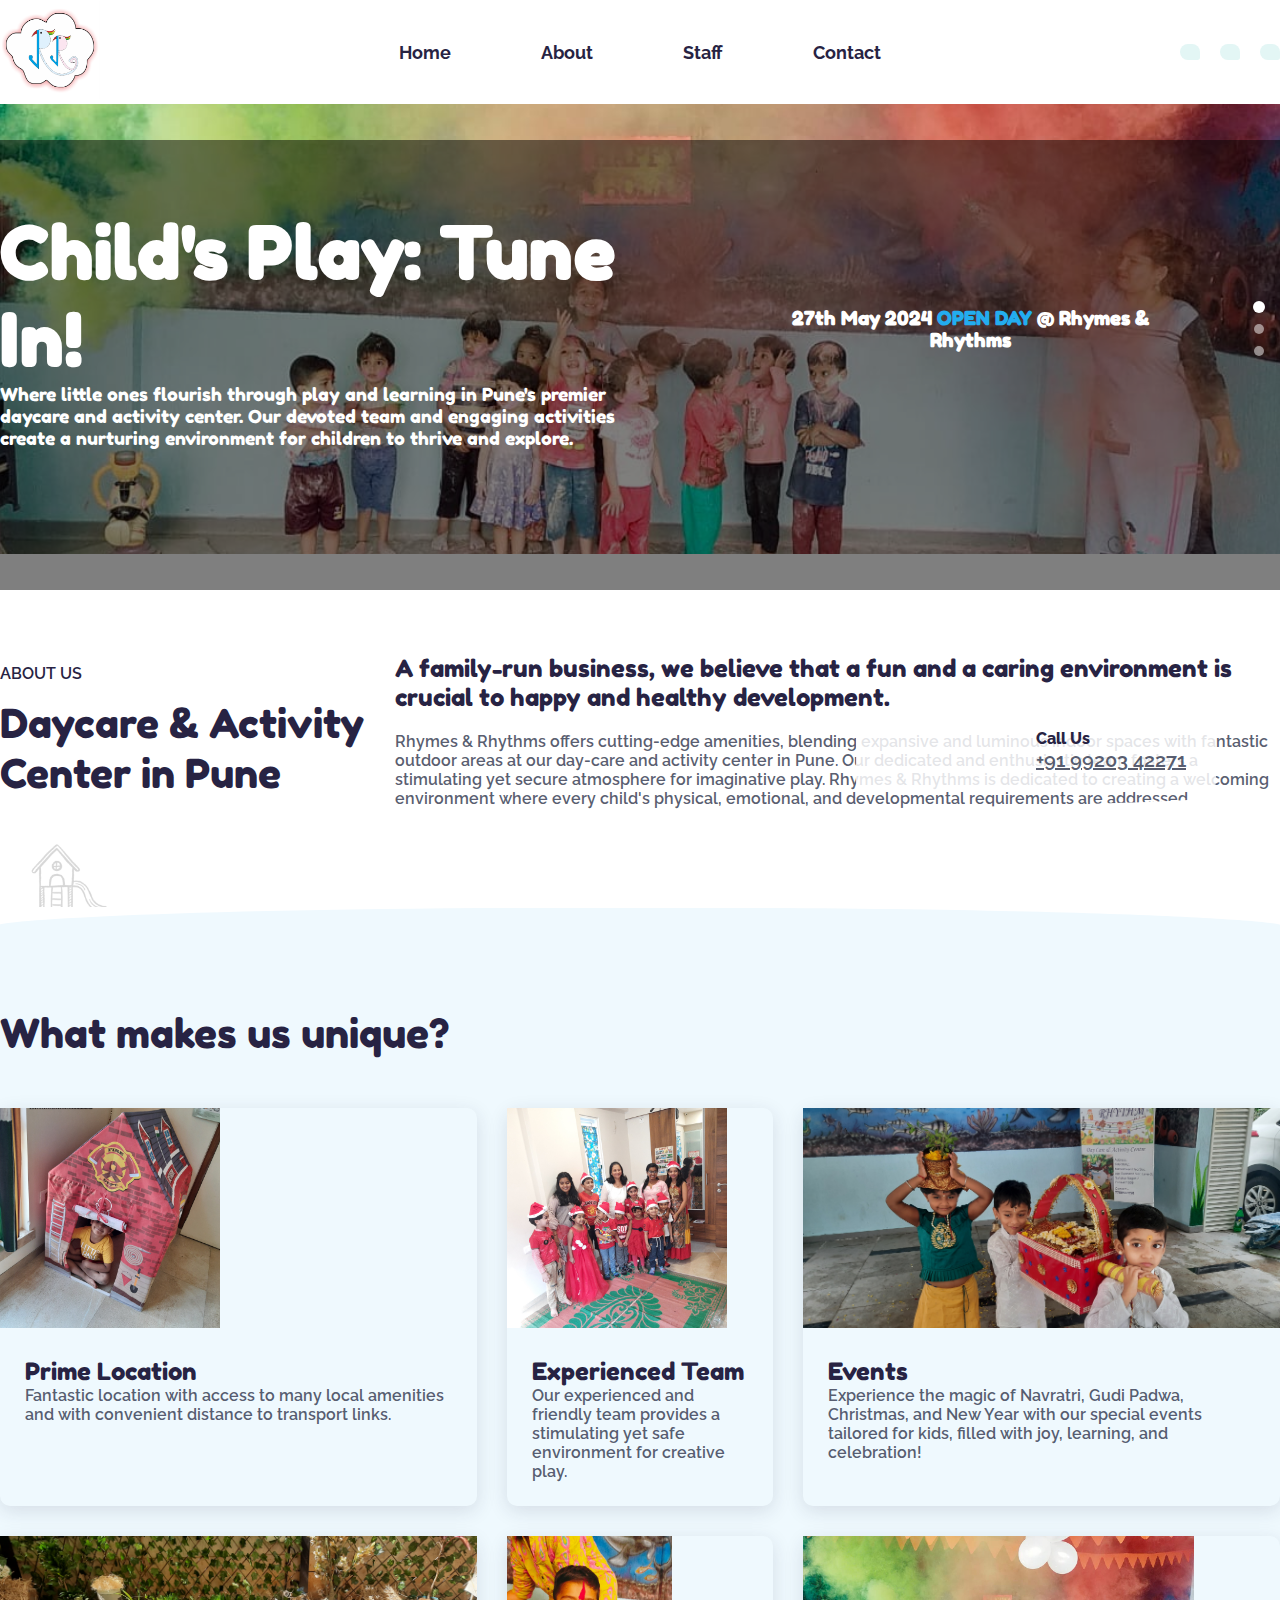
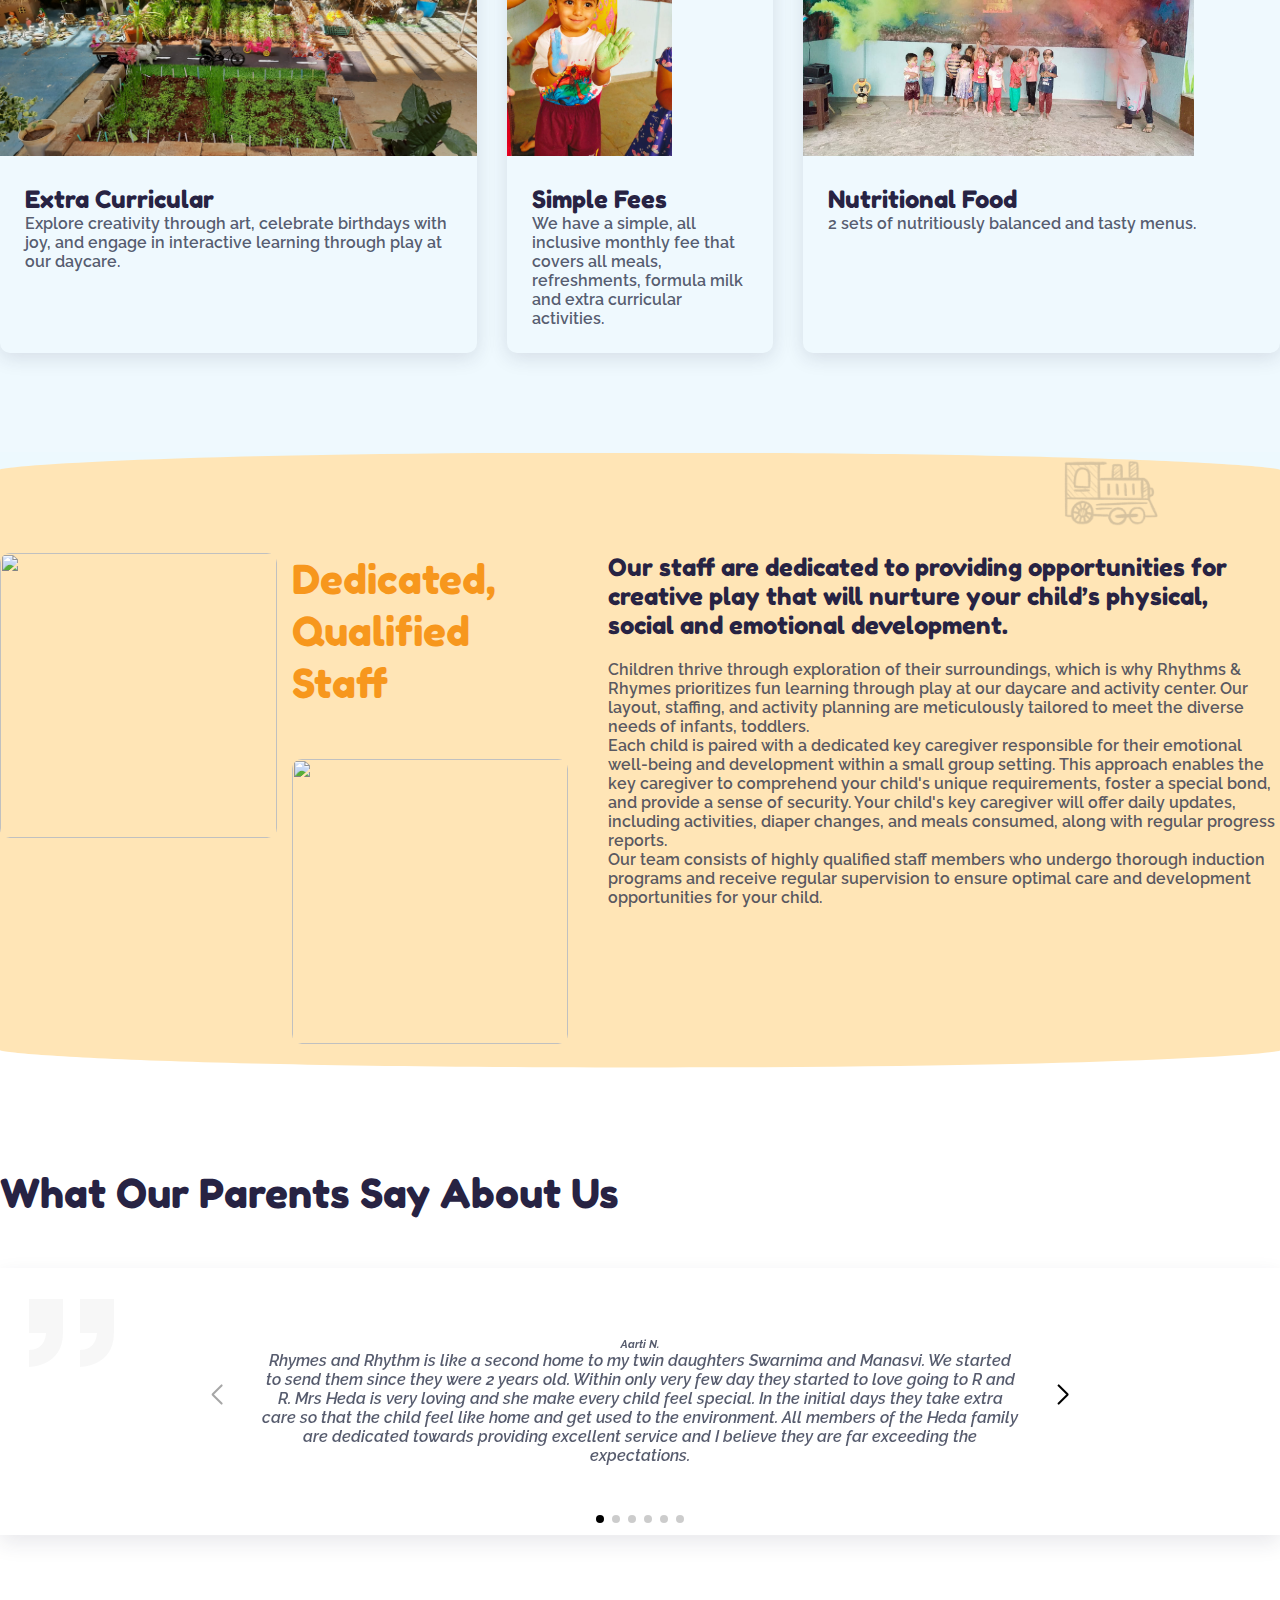
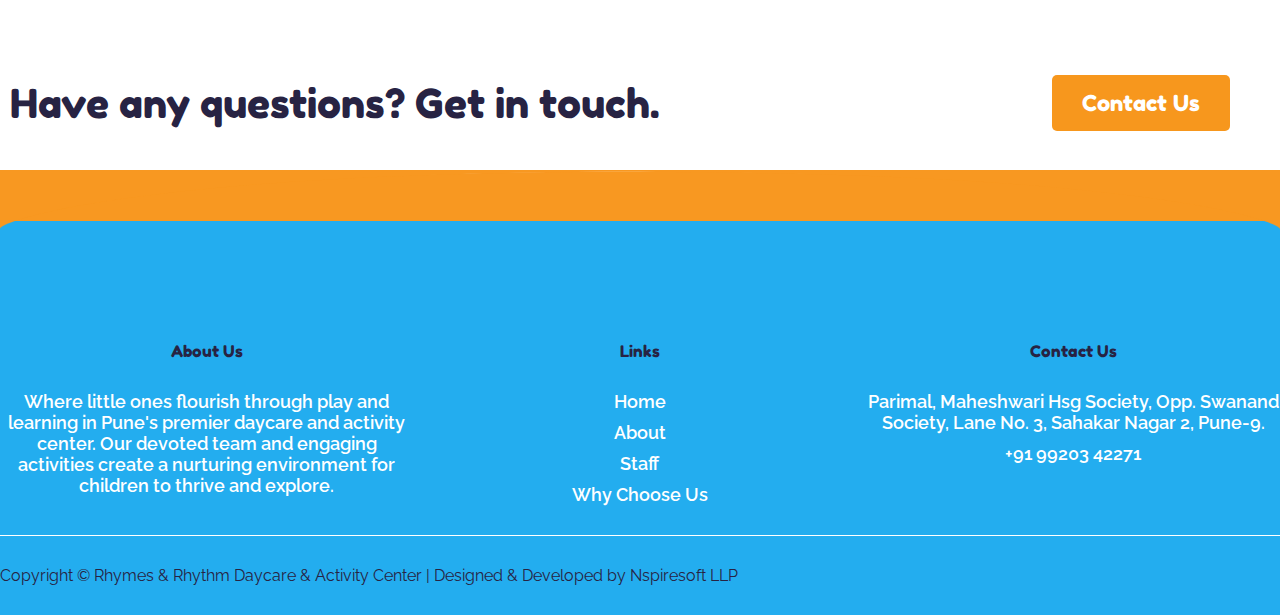
==== index.html @ 6e9f6cf0 "rhymes and rhythms" ====
<!DOCTYPE html>
<html lang="en">
<head>
    <meta charset="UTF-8">
    <meta name="viewport" content="width=device-width, initial-scale=1.0">
    <link rel="stylesheet" href="https://cdn.jsdelivr.net/npm/bootstrap@5.2.3/dist/css/bootstrap.min.css" integrity="sha384-rbsA2VBKQhggwzxH7pPCaAqO46MgnOM80zW1RWuH61DGLwZJEdK2Kadq2F9CUG65" crossorigin="anonymous">
    <script src="https://cdn.jsdelivr.net/npm/bootstrap@5.2.3/dist/js/bootstrap.min.js" integrity="sha384-cuYeSxntonz0PPNlHhBs68uyIAVpIIOZZ5JqeqvYYIcEL727kskC66kF92t6Xl2V" crossorigin="anonymous"></script>
    <link rel="stylesheet" href="https://cdnjs.cloudflare.com/ajax/libs/font-awesome/6.4.2/css/all.min.css" integrity="sha512-z3gLpd7yknf1YoNbCzqRKc4qyor8gaKU1qmn+CShxbuBusANI9QpRohGBreCFkKxLhei6S9CQXFEbbKuqLg0DA==" crossorigin="anonymous" referrerpolicy="no-referrer" />
      <!-- Link Swiper's CSS -->
    <link rel="stylesheet" href="https://cdn.jsdelivr.net/npm/swiper@11/swiper-bundle.min.css" />
    <link rel="stylesheet" href="style.css">
    <title>Rhymes & Rhythms</title>
</head>
<body>
    <header class="header" id="header">
        <div class="header__container container">
            <div class="left__header">
                    <img src="images/logo.png" alt="">
            </div>
            <div class="middle__header">
                <a href="index.html">Home</a>
                <a href="#about">About</a>
                <a href="#staff">Staff</a>
                <a href="#footer">Contact</a>
            </div>
            <div class="right__header">
                <a href="#"><span class="fa-brands fa-facebook"></span></a>
                <a href="#"><span class="fa-brands fa-instagram"></span></a>
                <a href="https://wa.me/9920342271"><span class="fa-brands fa-whatsapp"></span></a>
            </div>
        </div>
    </header>

    <main class="site-content">
        <section class="home-slider">
            <div class="slider-container">
                <div class="slider-content container">
                    <div class="left-content">
                        <h1>Child's Play: Tune In!</h1>
                        <p>Where little ones flourish through play and learning in Pune's premier daycare and activity center. Our devoted team and engaging activities create a nurturing environment for children to thrive and explore.</p>
                    </div>
                    <div class="right-content">
                        <h3 class="slider-right-headline">
                            <span class="slider-right-headline-plain-text alider-right-headline-text-wrapper">27th May 2024</span>
                        <span class="slider-right-headline-dynamic-wrapper alider-right-headline-text-wrapper">
                            <span class="slider-right-headline-dynamic-text slider-right-headline-text-active">OPEN DAY</span></span>
                            <span class="slider-right-headline-plain-text slider-right-headline-text-wrapper">@   Rhymes & Rhythms</span>
                            </h3>
                    </div>
                </div>
                <div class="slide" style="background-image: url('images/banner1.JPG')"></div>
                
                <div class="slide" style="background-image: url('images/banner2.JPG')"></div>
                
                <div class="slide" style="background-image: url('images/banner3.JPG');"></div>
                
                <div class="controls-container">
                    <div class="control"></div>
                    <div class="control"></div>
                    <div class="control"></div>
                </div>
            </div>
            <div class="slider-container-overlay"></div>

            <div class="curve-shape curve-shape-bottom">
                <svg xmlns="http://www.w3.org/2000/svg" viewBox="0 0 1000 100" preserveAspectRatio="none">
                    <path class="curve-shape-fill" d="M500,97C126.7,96.3,0.8,19.8,0,0v100l1000,0V1C1000,19.4,873.3,97.8,500,97z"></path>
                </svg>
            </div>

            <div class="call-us-header">
                <div class="left-call-us">
                    <i class="fas fa-phone"></i>
                </div>
                <div class="right-call-us">
                    <h4>Call Us</h4>
                    <p>+91 99203 42271</p>
                </div>
            </div>
        </section>

        <section class="about__container section--lg" id="about">
            <div class="about-inner  container">
                <div class="left-about__container">
                    <div class="capital-heading">ABOUT US</div>
                    <div class="bold-heading">Daycare & Activity Center in Pune</div>
                </div>
                <div class="right-about__container">
                    <div class="about-right-title">
                        A family-run business, we believe that a fun and a caring environment is crucial to happy and healthy development.
                    </div>
                    <div class="about-right-content">
                        Rhymes & Rhythms offers cutting-edge amenities, blending expansive and luminous indoor spaces with fantastic outdoor areas at our day-care and activity center in Pune. Our dedicated and enthusiastic team fosters a stimulating yet secure atmosphere for imaginative play. Rhymes & Rhythms is dedicated to creating a welcoming environment where every child's physical, emotional, and developmental requirements are addressed.
                    </div>
                </div>
            </div>
        </section>

        <section class="why-choose-us__container section--lg" id="why-choose-us">
            <div class="why-choose-inner container">
                <div class="bold-heading text-center">What makes us unique?</div>

                <div class="why-choose-cards">
                    <div class="card" >
                        <img class="card-img-top" src="images/prime-location.jpg" alt="Why choose img">
                        <div class="card-body">
                          <h4 class="card-title">Prime Location</h4>
                          <p class="card-text">Fantastic location with access to many local amenities and with convenient distance to transport links.</p>
                        </div>
                    </div>
                    <div class="card" >
                        <img class="card-img-top" src="images/experienced-team.jpg" alt="Why choose img">
                        <div class="card-body">
                          <h4 class="card-title">Experienced Team</h4>
                          <p class="card-text">Our experienced and friendly team provides a stimulating yet safe environment for creative play.</p>
                        </div>
                    </div>
                    <div class="card" >
                        <img class="card-img-top" src="images/events.jpg" alt="Why choose img">
                        <div class="card-body">
                          <h4 class="card-title">Events</h4>
                          <p class="card-text">Experience the magic of Navratri, Gudi Padwa, Christmas, and New Year with our special events tailored for kids, filled with joy, learning, and celebration!</p>
                        </div>
                    </div>
                    <div class="card" >
                        <img class="card-img-top" src="images/extra-curricular.jpg" alt="Why choose img">
                        <div class="card-body">
                          <h4 class="card-title">Extra Curricular</h4>
                          <p class="card-text">Explore creativity through art, celebrate birthdays with joy, and engage in interactive learning through play at our daycare.</p>
                        </div>
                    </div>
                    <div class="card" >
                        <img class="card-img-top" src="images/simple-fee.jpg" alt="Why choose img">
                        <div class="card-body">
                          <h4 class="card-title">Simple Fees</h4>
                          <p class="card-text">We have a simple, all inclusive monthly fee that covers all meals, refreshments, formula milk and extra curricular activities.</p>
                        </div>
                    </div>
                    <div class="card" >
                        <img class="card-img-top" src="images/banner1.JPG" alt="Why choose img">
                        <div class="card-body">
                          <h4 class="card-title">Nutritional Food</h4>
                          <p class="card-text">2 sets of nutritiously balanced and tasty menus.</p>
                        </div>
                    </div>
                </div>
            </div>

            <div class="curve-shape curve-shape-top">
                <svg xmlns="http://www.w3.org/2000/svg" viewBox="0 0 1000 100" preserveAspectRatio="none">
                    <path class="curve-shape-fill" d="M500,97C126.7,96.3,0.8,19.8,0,0v100l1000,0V1C1000,19.4,873.3,97.8,500,97z"></path>
                </svg>
            </div>
        </section>

        <section class="staff__container section--lg" id="staff" >
            <div class="staff-inner container">
                <div class="left-staff-inner">
                    <div class="left-staff-img">
                        <img src="images/staff1.png" alt="">
                    </div>
                    <div class="right-staff-img">
                        <div class="top-staff-content">
                            Dedicated, Qualified Staff
                        </div>
                        <div class="bottom-staff-img">
                            <img src="images/staff2.png" alt="">
                        </div>
                    </div>
                </div>
                <div class="right-staff-inner">
                    <div class="right-staff-title">
                        Our staff are dedicated to providing opportunities for creative play that will nurture your child’s physical, social and emotional development.
                    </div>
                    <div class="right-staff-content">
                        <p>Children thrive through exploration of their surroundings, which is why Rhythms & Rhymes prioritizes fun learning through play at our daycare and activity center. Our layout, staffing, and activity planning are meticulously tailored to meet the diverse needs of infants, toddlers.</p>

                        <p>Each child is paired with a dedicated key caregiver responsible for their emotional well-being and development within a small group setting. This approach enables the key caregiver to comprehend your child's unique requirements, foster a special bond, and provide a sense of security. Your child's key caregiver will offer daily updates, including activities, diaper changes, and meals consumed, along with regular progress reports.</p>

                        <p>Our team consists of highly qualified staff members who undergo thorough induction programs and receive regular supervision to ensure optimal care and development opportunities for your child.</p>
                    </div>
                </div>
            </div>

            <div class="curve-shape curve-shape-top">
                <svg xmlns="http://www.w3.org/2000/svg" viewBox="0 0 1000 100" preserveAspectRatio="none">
                    <path class="curve-shape-fill" d="M500,97C126.7,96.3,0.8,19.8,0,0v100l1000,0V1C1000,19.4,873.3,97.8,500,97z"></path>
                </svg>
            </div>

            <div class="curve-shape curve-shape-bottom">
                <svg xmlns="http://www.w3.org/2000/svg" viewBox="0 0 1000 100" preserveAspectRatio="none">
                    <path class="curve-shape-fill" d="M500,97C126.7,96.3,0.8,19.8,0,0v100l1000,0V1C1000,19.4,873.3,97.8,500,97z"></path>
                </svg>
            </div>
        </section>

        <section class="testimonial__container section--lg">
            <div class="container">
                <div class="bold-heading text-center">What Our Parents Say About Us</div>

                <div class="testimonials">
                    <div class="swiper mySwiper">
                        <div class="swiper-wrapper">
                        <div class="swiper-slide">
                            <div class="testimonial-content">
                                <h6 class="text-center">Aarti N.</h6>
                                Rhymes and Rhythm is like a second home to my twin daughters Swarnima and Manasvi. We started to send them since they were 2 years old. Within only very few day they started to love going to R and R. Mrs Heda is very loving and she make every child feel special. In the initial days they take extra care so that the child feel like home and get used to the environment. All members of the Heda family are dedicated towards providing excellent service and I believe they are far exceeding the expectations.
                            </div>
                        </div>
                        <div class="swiper-slide">
                            <div class="testimonial-content">
                                <h6 class="text-center">Prathamesh G.</h6>
                                Rhymes & Rhythms has been a blessing for our family. The staff goes above and beyond to create a nurturing environment where our child feels safe and happy. The facility is clean, bright, and filled with activities that stimulate learning and creativity. We appreciate the open communication and regular updates on our child's milestones. Highly recommend!
                            </div>
                        </div>
                        <div class="swiper-slide">
                            <div class="testimonial-content">
                                <h6 class="text-center">Shreya D.</h6>
                                Our experience with Rhymes & Rhythms has been nothing short of fantastic. The team is so welcoming and dedicated to providing the best care for the children. Our child loves going there every day and comes home full of stories about the fun activities they did. We're impressed with the attention to detail and the individualized care each child receives. It's reassuring to know our little one is in such good hands.
                            </div>
                        </div>
                        <div class="swiper-slide">
                            <div class="testimonial-content">
                                <h6 class="text-center">Pooja H.</h6>
                                I can't say enough positive things about Rhymes & Rhythms. The staff is incredibly warm and professional, and they've created a wonderful environment for children to learn and grow. Our child has developed so much since starting here, both socially and academically. The communication with the staff is excellent, and we always feel informed about our child's day. It's evident that they genuinely care about the children in their care.
                            </div>
                        </div>
                        <div class="swiper-slide">
                            <div class="testimonial-content">
                                <h6 class="text-center">Surabhi K.</h6>
                                Choosing Rhymes & Rhythms for our child was one of the best decisions we've made. The staff is passionate about what they do, and it shows in the way they interact with the children. Our child has formed close bonds with the caregivers, and we've seen such positive changes in their development. The facility is well-maintained and equipped with age-appropriate toys and activities. We feel grateful to have found such a nurturing daycare and activity center.
                            </div>
                        </div>
                        <div class="swiper-slide">
                            <div class="testimonial-content">
                                <h6 class="text-center">Pooja A.</h6>
                                Rhymes & Rhythms is exceptional in every way. The staff members are not only highly qualified but also genuinely caring and compassionate. They treat each child as an individual and tailor their approach to meet their needs. Our child looks forward to going to daycare every day, and we're impressed with the range of activities they offer. It's evident that a lot of thought and effort goes into creating a stimulating environment for the children. We couldn't be happier with our experience.
                            </div>
                        </div>
                        </div>
                        <div class="swiper-button-prev"></div>
                        <div class="swiper-button-next"></div>
                        <div class="swiper-pagination"></div>
                    </div>
                </div>
            </div>
        </section>

        <section class="contact-banner__container container" id="contact">
            <div class="contact-banner-inner">
                <div class="left-contact-banner">
                    <div class="bold-heading">Have any questions? Get in touch.</div>
                </div>
                <div class="right-contact-banner">
                    <a href="#footer">Contact Us</a>
                </div>
            </div>
        </section>
    </main>

    <footer class="footer" id="footer">
        <div class="yellow-shape">
            <div class="curve-shape curve-shape-top">
                <svg xmlns="http://www.w3.org/2000/svg" viewBox="0 0 1000 100" preserveAspectRatio="none">
                    <path class="curve-shape-fill" d="M500,97C126.7,96.3,0.8,19.8,0,0v100l1000,0V1C1000,19.4,873.3,97.8,500,97z"></path>
                </svg>
            </div>
            <div class="yellow-gap-default container">
            </div>
        </div>

        <div class="footer-section position-relative ">
            <div class="footer-wrap">
                <div class="footer-inner-shape">
                    <div class="curve-shape curve-shape-top">
                        <svg xmlns="http://www.w3.org/2000/svg" viewBox="0 0 1000 100" preserveAspectRatio="none">
                            <path class="curve-shape-fill" d="M500,97C126.7,96.3,0.8,19.8,0,0v100l1000,0V1C1000,19.4,873.3,97.8,500,97z"></path>
                        </svg>
                    </div>

                    <div class="footer-gap-blue">
                        <div class="blue-spacer"></div>
                    </div>
                </div>
            </div>

            <div class="footer-content">
                <div class="container">
                    <div class="left-footer-content">
                        <h4 class="text-white">About Us</h4>
                        <p class="text-white text-center">Where little ones flourish through play and learning in Pune's premier daycare and activity center. Our devoted team and engaging activities create a nurturing environment for children to thrive and explore.</p>
                    </div>
                    <div class="mid-footer-content">
                    <h4 class="text-white">Links</h4>
                    <div class="footer-links">
                        <a href="index.html">Home</a>
                        <a href="#about">About</a>
                        <a href="#staff">Staff</a>
                        <a href="#why-choose-us">Why Choose Us</a>
                    </div>
                    </div>
                    <div class="right-footer-content">
                    <h4 class="text-white">Contact Us</h4>

                    <div class="footer-links">
                        <a href="https://maps.app.goo.gl/mWMmbs9TRWFqE7bg8">Parimal, Maheshwari Hsg Society, Opp. Swanand Society, Lane No. 3, Sahakar Nagar 2, Pune-9.</a>
                        <a href="https://wa.me/9920342271">+91 99203 42271</a>
                    </div>

                    </div>
                </div>
            </div>
            
            <div class="copyright">
                <div class="container">
                    <p class="text-white text-center">Copyright © Rhymes & Rhythm Daycare & Activity Center | Designed & Developed by Nspiresoft LLP</p>
                </div>
            </div>
        </div>
    </footer>


    <script src="//ajax.googleapis.com/ajax/libs/jquery/1.9.1/jquery.min.js"></script>
      <!-- Swiper JS -->
    <script src="https://cdn.jsdelivr.net/npm/swiper@11/swiper-bundle.min.js"></script>
    <script src="script.js"></script>


      <!-- Initialize Swiper -->
  <script>
    var swiper = new Swiper(".mySwiper", {
      spaceBetween: 30,
      centeredSlides: true,
      autoplay: {
        delay: 2500,
        disableOnInteraction: false,
      },
      pagination: {
        el: ".swiper-pagination",
        clickable: true,
      },
      navigation: {
        nextEl: ".swiper-button-next",
        prevEl: ".swiper-button-prev",
      },
    });
  </script>
</body>
</html>
---- style.css ----
@import url('https://fonts.googleapis.com/css2?family=Raleway:ital,wght@0,100..900;1,100..900&display=swap');

@font-face {
    font-family: HeadingFont;
    src: url(FredokaOne-Regular.ttf);
  }

body {
    font-family: 'Raleway', sans-serif;
    margin: 0 auto;
    max-width: 1600px;
    font-weight: normal;
    color: #272343;
}

* {
    margin: 0;
    padding: 0;
    box-sizing: border-box;
}

a{
    text-decoration: none;
    color: inherit;
}

.section--lg{
    padding: 100px 0px;
}

.capital-heading{
    font-weight: 600;
    margin-bottom: 15px;
    font-family: 'Raleway';
}

.bold-heading {
    font-size: 40px;
    font-weight: 400;
    font-family: 'HeadingFont';
    line-height: 1.25em;
}


/* HEADER CSS START */

.header__container{
    display: flex;
    justify-content: space-between;
    align-items: center;
}

.left__header img{
    width: 100px;
}

.middle__header{
    display: flex;
    gap: 50px;
    align-items: center;
}

.middle__header a{
    font-weight: 700;
    padding: 13px 20px;
    font-size: 18px;
}

.middle__header a:hover {
    color: #23ADEF;
}

.right__header {
    display: flex;
    gap: 20px;
    align-items: center;
}

.right__header a span{
    font-size: 22px;
    color: #2D334ACC;
}

.right__header a{
    background-color: #E3F6F5;
    padding: 10px 10px 6px 10px;
    border-radius: 15px 15px 4px 15px;
    transition: all .2s ease;
}

.right__header a:hover {
    transform: translateY(-10px);
    background-color: #23ADEF;
}

.right__header a:hover span {
    color: #fff;
}

/* HEADER CSS END */

/* HOME SLIDER CSS START */


.slider-container {
	display: flex;
	align-items: center;
	justify-content: center;
	overflow: hidden;
	position: relative;
	height: 450px;
	width: 100%;
}

.slider-container .slider-content {
	color: #fff;
	display: grid;
    grid-template-columns: repeat(2,1fr);
    gap: 40px;
    align-items: center;
    font-family: 'HeadingFont';
    position: relative;
    z-index: 100;
}

.slider-right-headline-dynamic-text {
    color: #23ADEF;
}

.left-content h1{
    font-size: 72px;
    letter-spacing: 0.5px;
}

.left-content p{
    font-size: 18px;
    font-weight: 400;
}

.slider-right-headline{
    text-align: center;
    width: 70%;
    margin: 0 auto;
}

.slider-container-overlay {
    height: 450px;
    width: 100%;
    top: 15.5%;
    left: 0;
    position: absolute;
    background-color: #000000;
    opacity: 0.5;
    transition: background 0.3s, border-radius 0.3s, opacity 0.3s;
}

.slide {
	background-size: cover;
	background-repeat: no-repeat;
	background-position: center center;
	position: absolute;
	top: 0;
	left: 0;
	opacity: 0;
	height: 100%;
	width: 100%;
	transform: scale(1.15);
	transition: opacity .6s ease;
}

.slide.active {
	animation: grow 4s linear forwards;
	opacity: 1;
}

@keyframes grow {
	0%, 20% {
		transform: scale(1);
	}
	
	75%, 100% {
		transform: scale(1.15);
	}
}

.controls-container {
	position: absolute;
	top: 50%;
	right: 10px;
	display: flex;
	flex-direction: column;
	transform: translateY(-50%);
	z-index: 2;
}

.control {
	background-color: #fff;
	cursor: pointer;
	opacity: 0.5;
	margin: 6px;
	height: 10px;
	width: 10px;
    border-radius: 50%;
	transition: opacity 0.3s, background-color 0.3s, transform 0.3s;
}

.control.active, .control:hover {
	background-color: #fff;
	opacity: 1;
	transform: scale(1.2);
}

.curve-shape {
    overflow: hidden;
    position: absolute;
    left: 0;
    width: 100%;
    line-height: 0;
    direction: ltr;
}

.curve-shape-bottom {
    bottom: 90px;
}

.curve-shape svg {
    display: block;
    width: calc(100% + 1.3px);
    position: relative;
    left: 50%;
    transform: translateX(-50%);
    height: 18px;
}

.curve-shape svg .curve-shape-fill {
    fill: #fff;
    transform-origin: center;
    transform: rotateY(0deg);
}

.call-us-header{
    position: absolute;
    right: 5%;
    bottom: 12%;
    display: grid;
    grid-template-columns: repeat(2,1fr);
    align-items: center;
    background-color: #FFFFFFD6;
    border-radius: 10px;
    padding: 20px 30px;
}

.left-call-us i{
    font-size: 54px;
    color: #F89821;
}

.right-call-us h4{
    font-weight: 800;
}

.right-call-us p{
    font-weight: 600;
    font-size: 20px;
    color: #2D334ACC;
    text-decoration: underline;
}

/* HOME SLIDER CSS END */


/* ABOUT SECTION CSS START */

.about__container {
    background-image: url('images/about-bg-img.png');
    background-position: 30px 290px;
    background-repeat: no-repeat;
    background-size: 6% auto;
    background-attachment: scroll;
    z-index: 5;
}

.about-inner{
    display: grid;
    grid-template-columns: 3.5fr 8.5fr;
    align-items: center;
    gap: 30px;
}

.about-right-title, .right-staff-title {
    font-size: 24px;
    font-weight: 400;
    margin-bottom: 20px;
    font-family: 'HeadingFont';
}

.about-right-content, .right-staff-content p{
    color: #2D334ACC;
    font-family: 'Raleway', sans-serif;
    font-weight: 600;
}

/* ABOUT SECTION CSS END */

/* WHY CHOOSE US CSS START */

.why-choose-us__container {
    background-color: #23ADEF12;
    position: relative;
}

.curve-shape-top {
    transform: rotate(180deg);
    top: -1px;
}

.why-choose-cards{
    display: grid;
    grid-template-columns: repeat(3,1fr);
    gap: 30px;
    padding-top: 50px;
}

.why-choose-cards .card {
    border: none;
    border-radius: 10px !important;
    box-shadow: 0px 5px 19px 0px rgba(38.99999999999994, 34.99999999999998, 66.99999999999997, 0.13);
}

.why-choose-cards .card-img-top {
    height: 220px;
}

.why-choose-cards .card-body{
    padding: 25px;
    transition: all .2s ease;
}

.why-choose-cards .card-title{
    font-family: 'HeadingFont';
    font-size: 24px;
    font-weight: 400;   
}

.why-choose-cards .card-text{
    font-weight: 600;  
    color: #2D334ACC; 
}

.why-choose-cards .card:hover .card-body{
    background-color: #F7971D;
    border-radius: 0px 0px 10px 10px;
}

.why-choose-cards .card:hover .card-body .card-text{
    color: #272343;
}

/* WHY CHOOSE US CSS END */

/* STAFF CONTAINER CSS START */

.staff__container {
    background-color: #FFE5B6;
    position: relative;
    background-image: url('images/staff-bg-img.png');
    background-position: 90% -6px;
    background-repeat: no-repeat;
    background-size: 8% auto;
    background-attachment: scroll;
}

.staff__container.section--lg{
    padding: 100px 0px 20px 0px;
}

.staff__container .curve-shape svg .curve-shape-fill {
    fill: #EDF9FE;
}

.staff-inner {
    display: grid;
    grid-template-columns: 5.5fr 6.5fr;
    gap: 40px;
}

.left-staff-inner{
    display: grid;
    grid-template-columns: repeat(2,1fr);
    gap: 15px;
}

.right-staff-img{
    display: grid;
    grid-template-columns: repeat(1,1fr);
    gap: 50px;
}

.top-staff-content{
    color: #F7971D;
    font-weight: 400;
    font-family: 'HeadingFont';
    font-size: 40px;
    line-height: 1.3;
}

.left-staff-img img, .bottom-staff-img img{
    width: 100%;
    border-radius: 10px;
    height: 285px;
}

.staff__container .curve-shape-bottom {
    bottom: 0px;
}

.staff__container .curve-shape-bottom svg .curve-shape-fill {
    fill: #fff;
}

/* STAFF CONTAINER CSS END */

/* TESTIMONIAL CONTAINER CSS START */

.testimonial__container{
    background-color: #fff;
    position: relative;
}

.testimonials{
    margin-top: 50px;
    background-color: #FFFFFF;
    background-image: url('images/quote.png');
    background-position: 29px 31px;
    background-repeat: no-repeat;
    box-shadow: 0px 8px 20px 0px rgba(38.99999999999998, 35, 67, 0.1);
}

.testimonial__container .swiper{
    padding: 30px;
    width: 70%;
    margin: 0 auto;
}

.testimonial-content{
    font-style: italic;
    text-align: center;
    color: #2D334ACC;
    font-weight: 600;
    padding: 40px;
}

.swiper-button-next, .swiper-button-prev{
    color: #000000;
    height: 30px;
    width: 30px;
}

.swiper-button-next:after, .swiper-button-prev:after{
    font-size: 20px;
    font-weight: 800;
}

.swiper-pagination-bullet-active{
    opacity: 1;
    background: #000;
}

/* TESTIMONIAL CONTAINER CSS END */

/* CONTACT BANNER CSS START */

.contact-banner-inner{
    display: grid;
    grid-template-columns: 7.5fr 4.5fr;
    align-items: center;
    justify-content: center;
    padding: 40px 50px 40px 10px;
}

.right-contact-banner a{
    color: #fff;
    background-color: #F7971D;
    border-radius: 5px;
    font-size: 22px;
    padding: 15px 30px;
    float: inline-end;
    font-family: 'HeadingFont';
    font-weight: 400;
}

/* CONTACT BANNER CSS END */

/* FOOTER CSS START */

.footer{
    position: relative;
}

.yellow-shape {
    background-color: #F89821;
}

.yellow-shape .curve-shape svg {
    width: calc(100% + 1.3px);
    height: 49px;
    z-index: -1;
}

.yellow-gap-default {
    min-height: 50px;
}

.footer-inner-shape {
    background-color: #23ADEF;
    width: 100%;
}

.footer-inner-shape .curve-shape svg {
    width: calc(100% + 1.3px);
    height: 60px;
}

.footer-inner-shape .curve-shape .curve-shape-fill {
    fill: #F89821;
}

.footer-gap-blue {
    padding: 10px;
    position: relative;
    width: 100%;
    flex-wrap: wrap;
    align-content: flex-start;
    display: flex;
}

.blue-spacer{
    height: 100px;
}

.footer-content, .copyright{
    background-color: #23ADEF;
}

.footer-content .container {
    display: grid;
    grid-template-columns: repeat(3,1fr);
    gap: 20px;
    padding-bottom: 30px;
}

.footer-content h4{
    font-family: 'HeadingFont';
    font-weight: 400;
    text-align: center;
}

.footer-content .footer-links, .left-footer-content p {
    margin-top: 30px;
    display: flex;
    flex-direction: column;
    gap: 10px;
    color: #fff;
    font-size: 18px;
    font-weight: 600;
    text-align: center;
}

.footer-content .footer-links a:hover {
    color: #F7971D;
}

.copyright {
    border-top: 1px solid #fff;
    padding: 30px 0px;
}

.copyright p{
    margin: 0;
}

/* FOOTER CSS END */


@media screen and (max-width: 1024px) {
    .slider-container-overlay {
        top: 18%;
    }

    .curve-shape-bottom {
        bottom: 4px;
    }

    .call-us-header {
        bottom: 0%;
    }
}

@media screen and (min-width:1440px) {
    
    .curve-shape-bottom {
        bottom: 63px;
    }

    .slider-container-overlay {
        top: 16.5%;
    }

    .call-us-header{
        bottom: 10%;
    }
}
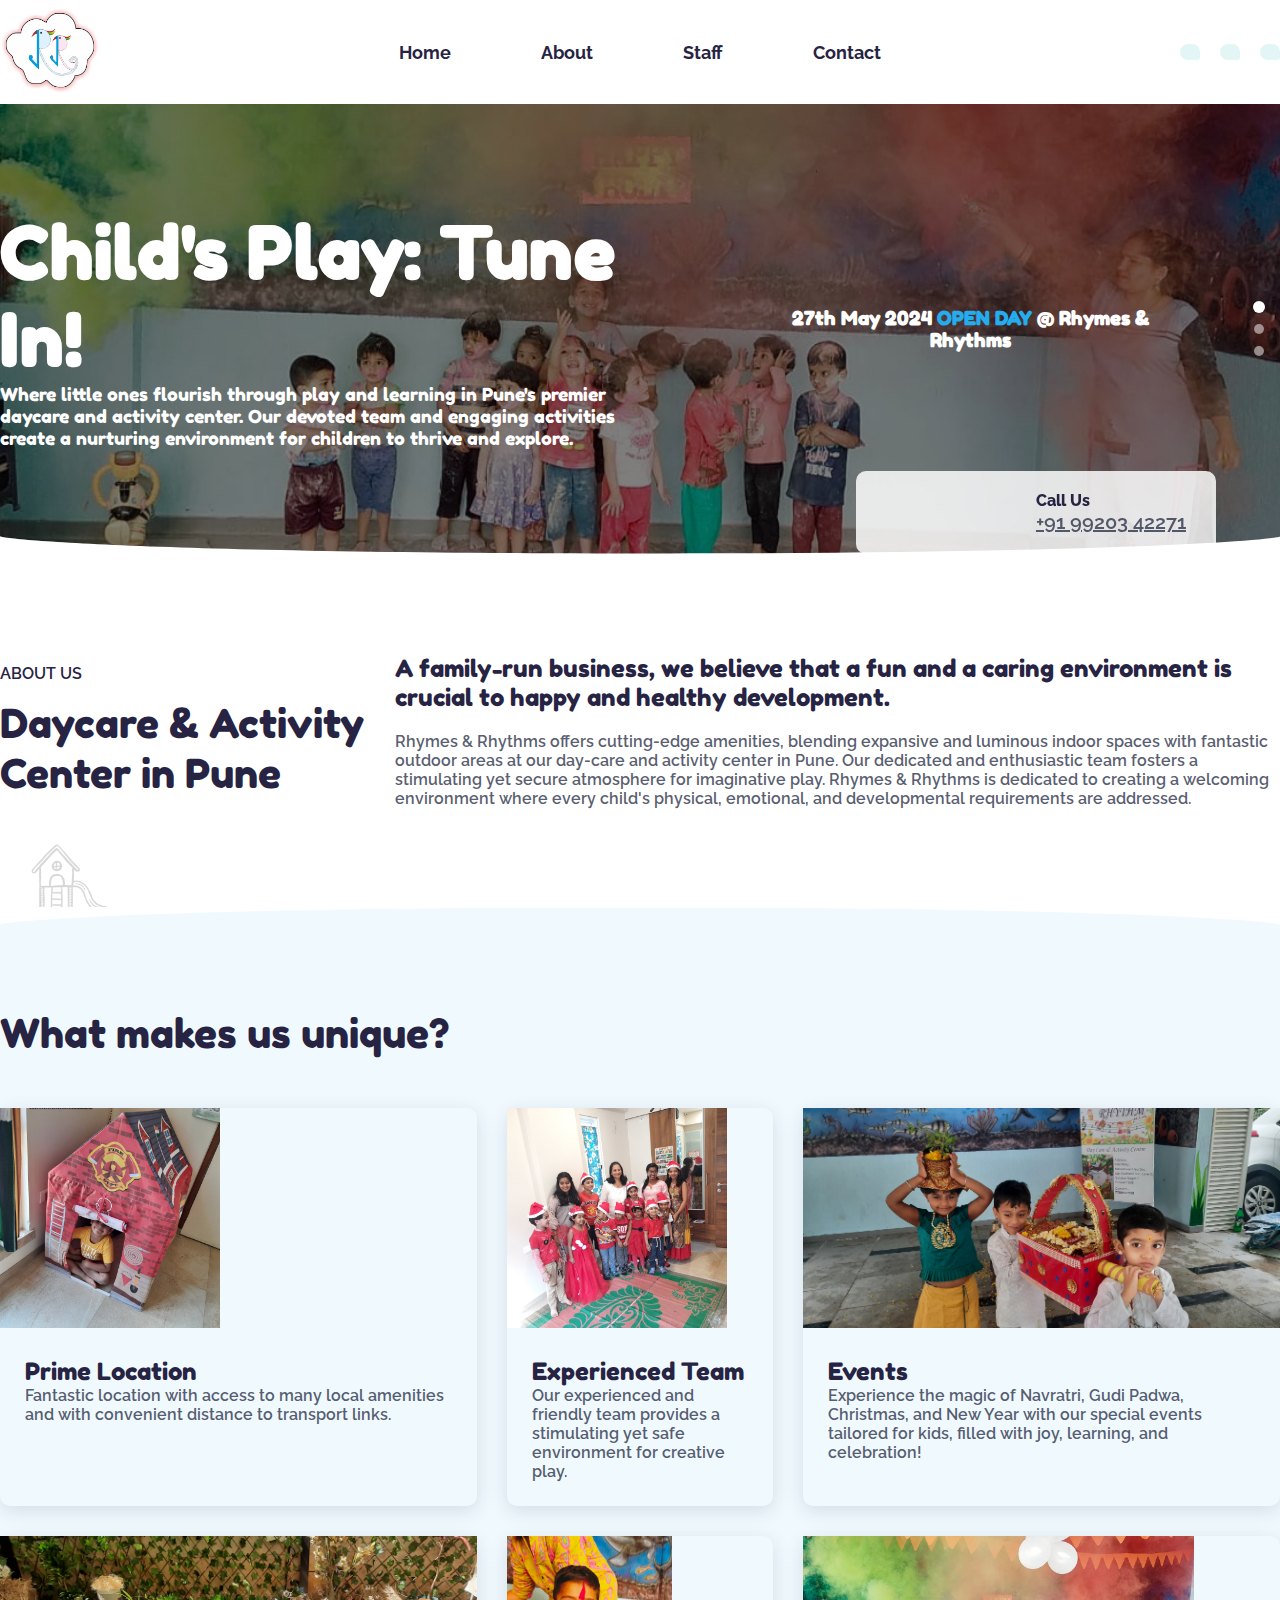
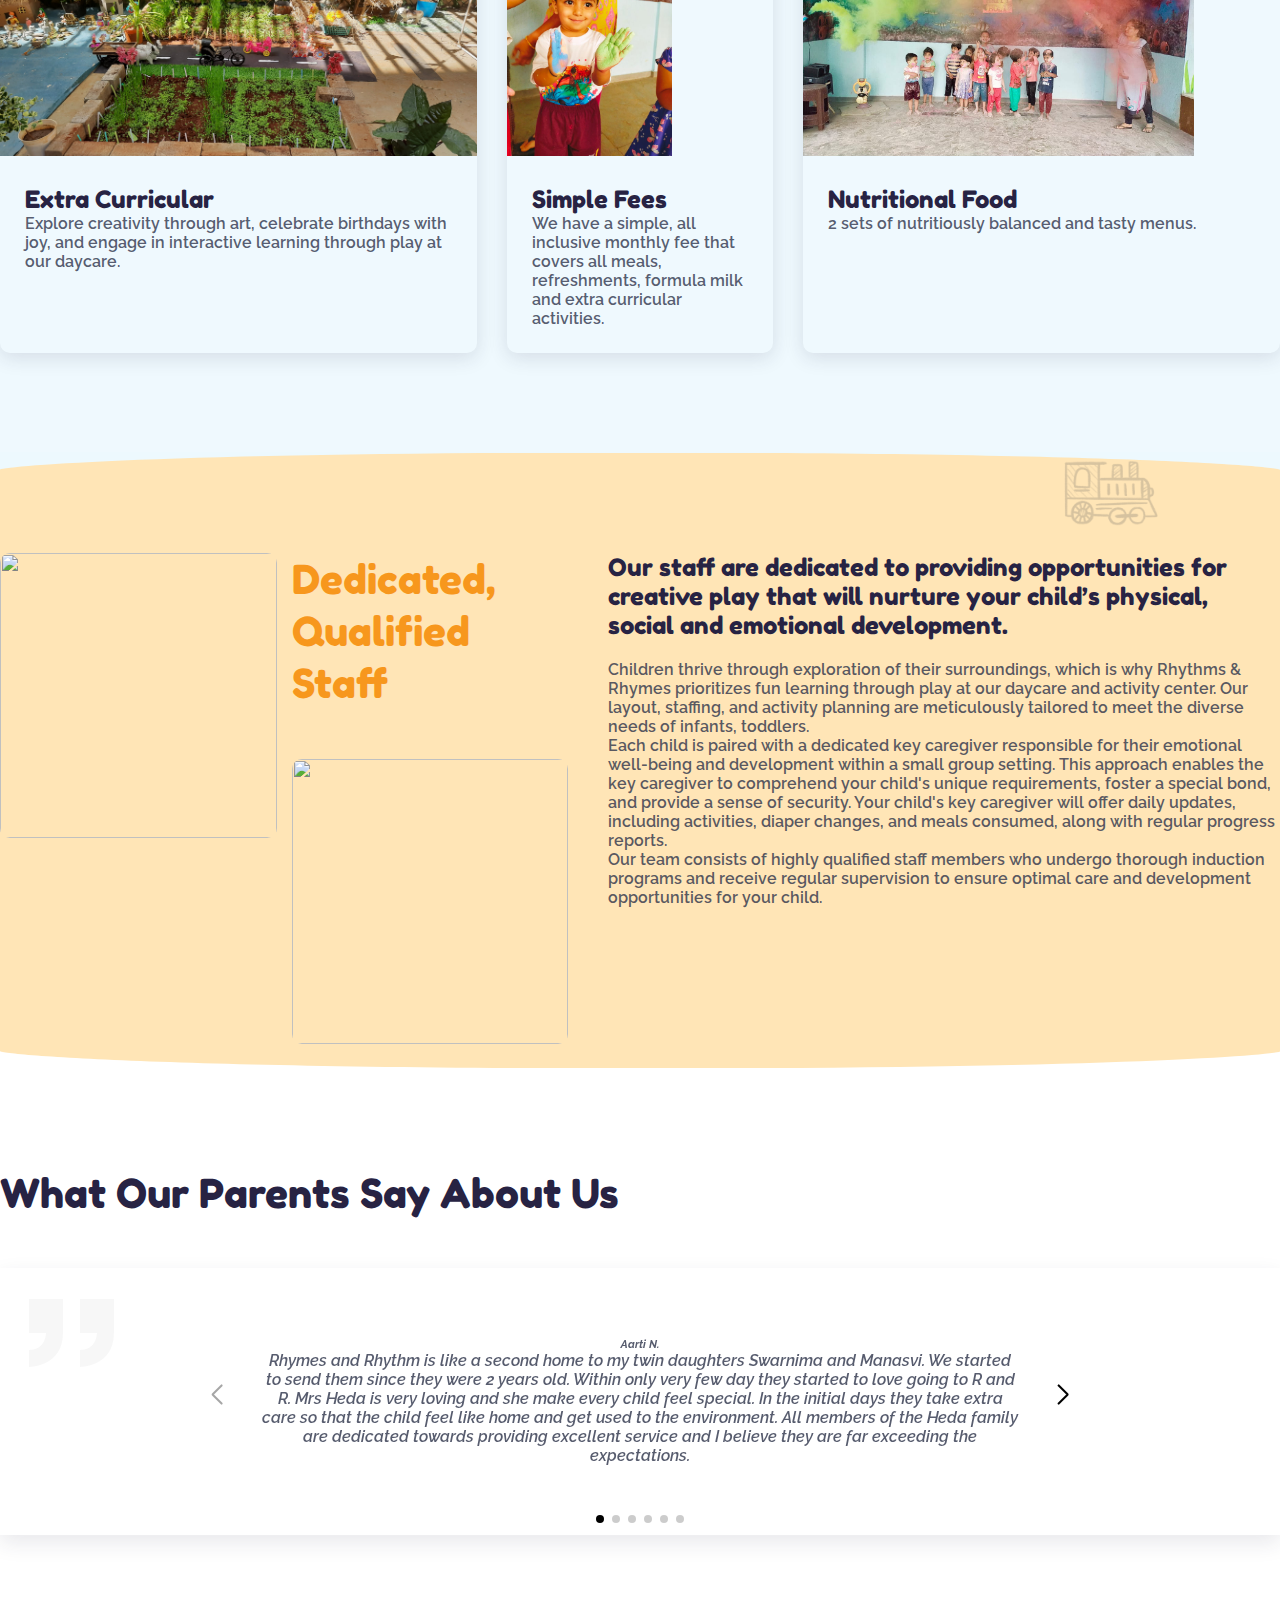
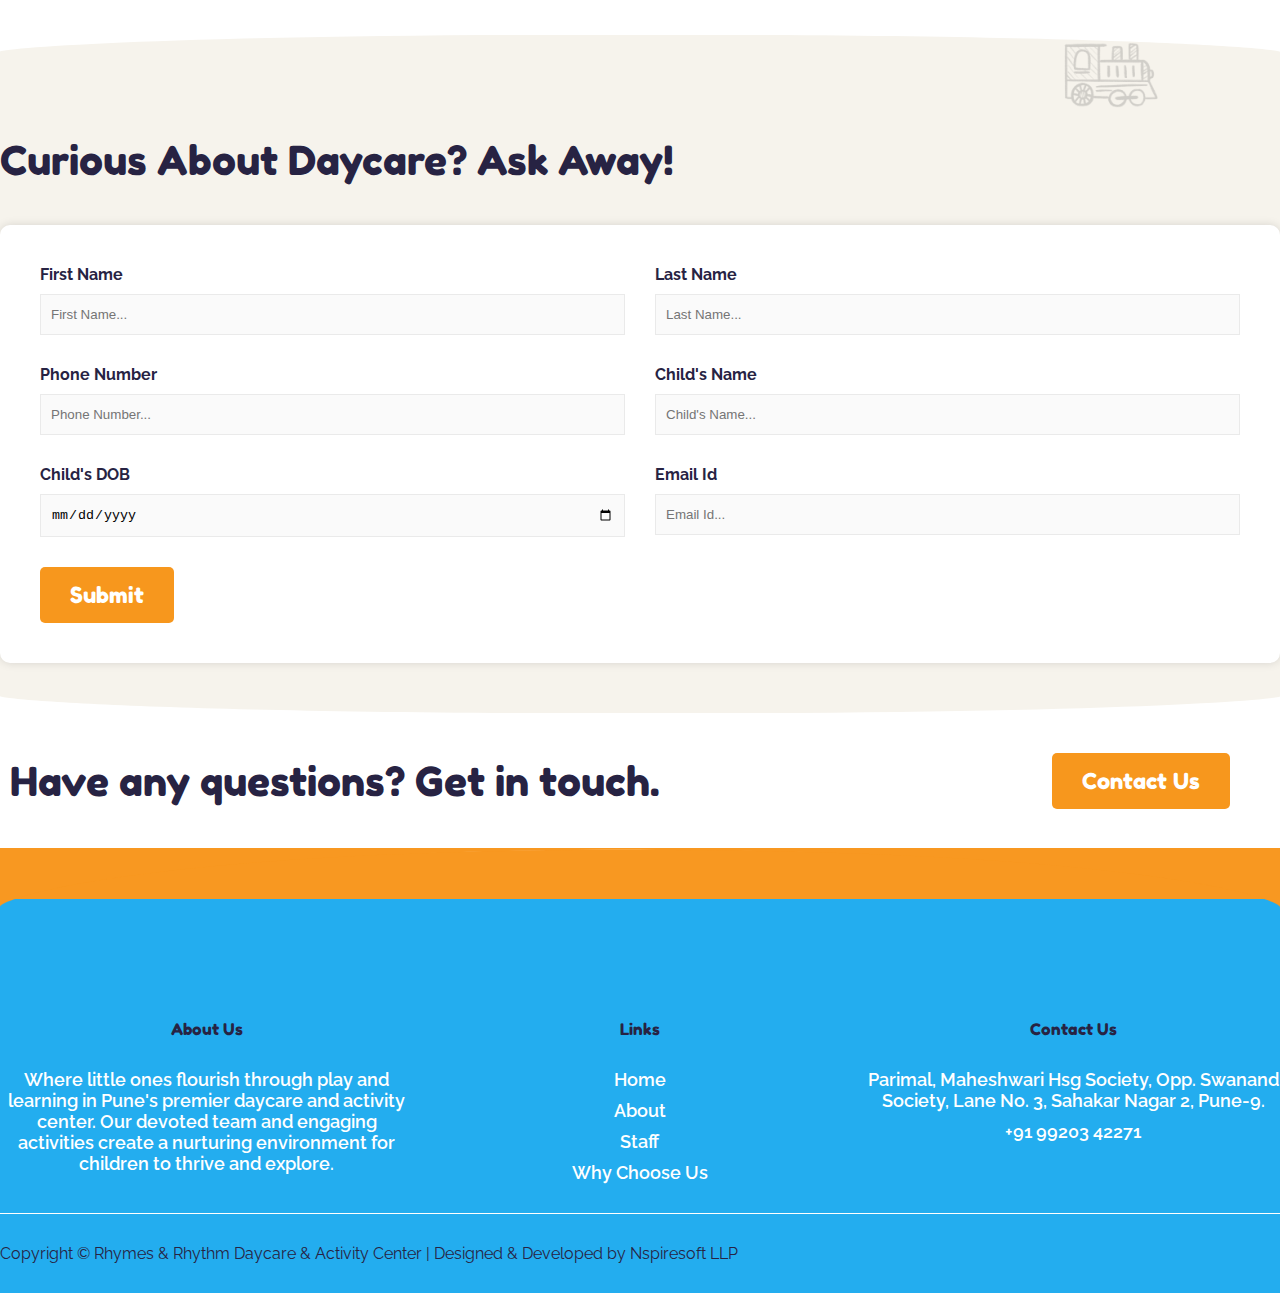
==== commit e6745ac2: "added form" ====
--- a/index.html
+++ b/index.html
@@ -244,6 +244,52 @@
                         <div class="swiper-pagination"></div>
                     </div>
                 </div>
+            </div>
+        </section>
+
+        <section class="enquiry-form__container section--lg" id="enquiry-form" >
+            <div class="enquiry-form-inner container">
+                <div class="bold-heading text-center">Curious About Daycare? Ask Away!</div>
+
+                <form action="">
+                    <div class="form-input">
+                        <label for="fname">First Name</label>
+                        <input type="text" name="fname" id="" placeholder="First Name...">
+                    </div>
+                    <div class="form-input">
+                        <label for="lname">Last Name</label>
+                        <input type="text" name="lname" id="" placeholder="Last Name...">
+                    </div>
+                    <div class="form-input">
+                        <label for="phone">Phone Number</label>
+                        <input type="tel" name="phone" id="" placeholder="Phone Number...">
+                    </div>
+                    <div class="form-input">
+                        <label for="chname">Child's Name</label>
+                        <input type="text" name="chname" id="" placeholder="Child's Name...">
+                    </div>
+                    <div class="form-input">
+                        <label for="chdob">Child's DOB</label>
+                        <input type="date" name="chdob" id="" placeholder="Child's DOB...">
+                    </div>
+                    <div class="form-input">
+                        <label for="email">Email Id</label>
+                        <input type="email" name="email" id="" placeholder="Email Id...">
+                    </div>
+                    <input type="submit" value="Submit" class="submit-btn">
+                </form>
+            </div>
+
+            <div class="curve-shape curve-shape-top">
+                <svg xmlns="http://www.w3.org/2000/svg" viewBox="0 0 1000 100" preserveAspectRatio="none">
+                    <path class="curve-shape-fill" d="M500,97C126.7,96.3,0.8,19.8,0,0v100l1000,0V1C1000,19.4,873.3,97.8,500,97z"></path>
+                </svg>
+            </div>
+
+            <div class="curve-shape curve-shape-bottom">
+                <svg xmlns="http://www.w3.org/2000/svg" viewBox="0 0 1000 100" preserveAspectRatio="none">
+                    <path class="curve-shape-fill" d="M500,97C126.7,96.3,0.8,19.8,0,0v100l1000,0V1C1000,19.4,873.3,97.8,500,97z"></path>
+                </svg>
             </div>
         </section>
 
--- a/style.css
+++ b/style.css
@@ -102,6 +102,9 @@
 
 /* HOME SLIDER CSS START */
 
+.home-slider {
+    position: relative;
+}
 
 .slider-container {
 	display: flex;
@@ -147,7 +150,7 @@
 .slider-container-overlay {
     height: 450px;
     width: 100%;
-    top: 15.5%;
+    top: 0%;
     left: 0;
     position: absolute;
     background-color: #000000;
@@ -221,7 +224,7 @@
 }
 
 .curve-shape-bottom {
-    bottom: 90px;
+    bottom: 0px;
 }
 
 .curve-shape svg {
@@ -242,7 +245,7 @@
 .call-us-header{
     position: absolute;
     right: 5%;
-    bottom: 12%;
+    bottom: 0%;
     display: grid;
     grid-template-columns: repeat(2,1fr);
     align-items: center;
@@ -412,7 +415,7 @@
 }
 
 .staff__container .curve-shape-bottom {
-    bottom: 0px;
+    bottom: -1px;
 }
 
 .staff__container .curve-shape-bottom svg .curve-shape-fill {
@@ -468,6 +471,84 @@
 }
 
 /* TESTIMONIAL CONTAINER CSS END */
+
+/* ENQUIRY FORM CSS START */
+
+.enquiry-form__container {
+    background-color: #F6F3EC;
+    position: relative;
+    background-image: url('images/staff-bg-img.png');
+    background-position: 90% -6px;
+    background-repeat: no-repeat;
+    background-size: 8% auto;
+    background-attachment: scroll;
+}
+
+.enquiry-form__container.section--lg{
+    padding: 100px 0px 50px 0px;
+}
+
+.enquiry-form__container .curve-shape svg .curve-shape-fill {
+    fill: #fff;
+}
+
+
+.enquiry-form__container .curve-shape-bottom {
+    bottom: -1px;
+}
+
+.enquiry-form__container .curve-shape-bottom svg .curve-shape-fill {
+    fill: #fff;
+}
+
+.enquiry-form-inner form{
+    background-color: #fff;
+    box-shadow: 0px 0px 10px 0px rgba(0, 0, 0, 0.13);
+    padding: 40px;
+    border-radius: 10px;
+    margin-top: 40px;
+    display: grid;
+    grid-template-columns: repeat(2,1fr);
+    gap: 30px;
+}
+
+.enquiry-form-inner .form-input {
+    display: flex;
+    flex-direction: column;
+    gap: 10px;
+}
+
+.enquiry-form-inner .form-input label {
+    font-weight: 700;
+}
+
+.enquiry-form-inner .form-input input {
+    padding: 12px 10px;
+    border: 1px solid #eaeaea;
+    background-color: #fafafa;
+}
+
+.enquiry-form-inner .form-input input:focus{
+    outline: none;
+    border: 2px solid #eaeaea;
+}
+
+.submit-btn{
+    color: #fff;
+    background-color: #F7971D;
+    border-radius: 5px;
+    font-size: 22px;
+    padding: 15px 30px;
+    float: inline-end;
+    font-family: 'HeadingFont';
+    font-weight: 400;
+    border: none;
+    width: max-content;
+    text-align: center;
+}
+
+/* ENQUIRY FORM CSS END */
+
 
 /* CONTACT BANNER CSS START */
 
@@ -580,34 +661,140 @@
     margin: 0;
 }
 
+
+
+
 /* FOOTER CSS END */
 
 
-@media screen and (max-width: 1024px) {
-    .slider-container-overlay {
-        top: 18%;
-    }
-
-    .curve-shape-bottom {
-        bottom: 4px;
-    }
-
-    .call-us-header {
-        bottom: 0%;
-    }
-}
-
-@media screen and (min-width:1440px) {
-    
-    .curve-shape-bottom {
-        bottom: 63px;
-    }
-
-    .slider-container-overlay {
-        top: 16.5%;
-    }
-
-    .call-us-header{
-        bottom: 10%;
-    }
-}
+@media screen  and (max-width:450px) {
+    .middle__header, .call-us-header{
+        display: none;
+    }
+
+    .section--lg, .staff__container.section--lg, .contact-banner-inner, .enquiry-form__container.section--lg{
+        padding: 50px 20px;
+    }
+
+    .bold-heading, .top-staff-content{
+        font-size: 24px;
+    }
+
+    .slider-container .slider-content, .about-inner, .why-choose-cards, .staff-inner, .contact-banner-inner, .footer-content .container, .enquiry-form-inner form{
+        grid-template-columns: repeat(1,1fr);
+        gap: 20px;
+        text-align: center;
+    }
+
+    .left-content{
+        text-align: center;
+    }
+
+    .left-content h1{
+        font-size: 36px;
+    }
+
+    .left-content p{
+        font-size: 14px;
+        font-weight: 300;
+    }
+
+    .left-staff-img img, .bottom-staff-img img {
+        height: 220px;
+    }
+
+    .about-right-title, .right-staff-title {
+        font-size: 18px;
+    }
+
+    .why-choose-cards .card-img-top{
+        height: 200px;
+    }
+
+    .testimonial__container .swiper{
+        width: 100%;
+    }
+
+    .testimonial-content{
+        padding: 0;
+    }
+
+    .right-contact-banner a{
+        float: none;
+    }
+
+    .blue-spacer {
+        height: 93px;
+    }
+
+    .copyright{
+        font-size: 12px;
+    }
+
+}
+
+@media screen  and (max-width:768px) {
+    .middle__header, .call-us-header{
+        display: none;
+    }
+
+    .section--lg, .staff__container.section--lg, .contact-banner-inner{
+        padding: 50px 20px;
+    }
+
+    .bold-heading, .top-staff-content{
+        font-size: 24px;
+    }
+
+    .slider-container .slider-content, .about-inner, .why-choose-cards, .staff-inner, .contact-banner-inner, .footer-content .container{
+        grid-template-columns: repeat(1,1fr);
+        gap: 20px;
+        text-align: center;
+    }
+
+    .left-content{
+        text-align: center;
+    }
+
+    .left-content h1{
+        font-size: 36px;
+    }
+
+    .left-content p{
+        font-size: 14px;
+        font-weight: 300;
+    }
+
+    .left-staff-img img, .bottom-staff-img img {
+        height: 220px;
+    }
+
+    .about-right-title, .right-staff-title {
+        font-size: 18px;
+    }
+
+    .why-choose-cards .card-img-top{
+        height: 200px;
+    }
+
+    .testimonial__container .swiper{
+        width: 100%;
+    }
+
+    .testimonial-content{
+        padding: 0;
+    }
+
+    .right-contact-banner a{
+        float: none;
+    }
+
+    .blue-spacer {
+        height: 93px;
+    }
+
+    .copyright{
+        font-size: 12px;
+    }
+
+}
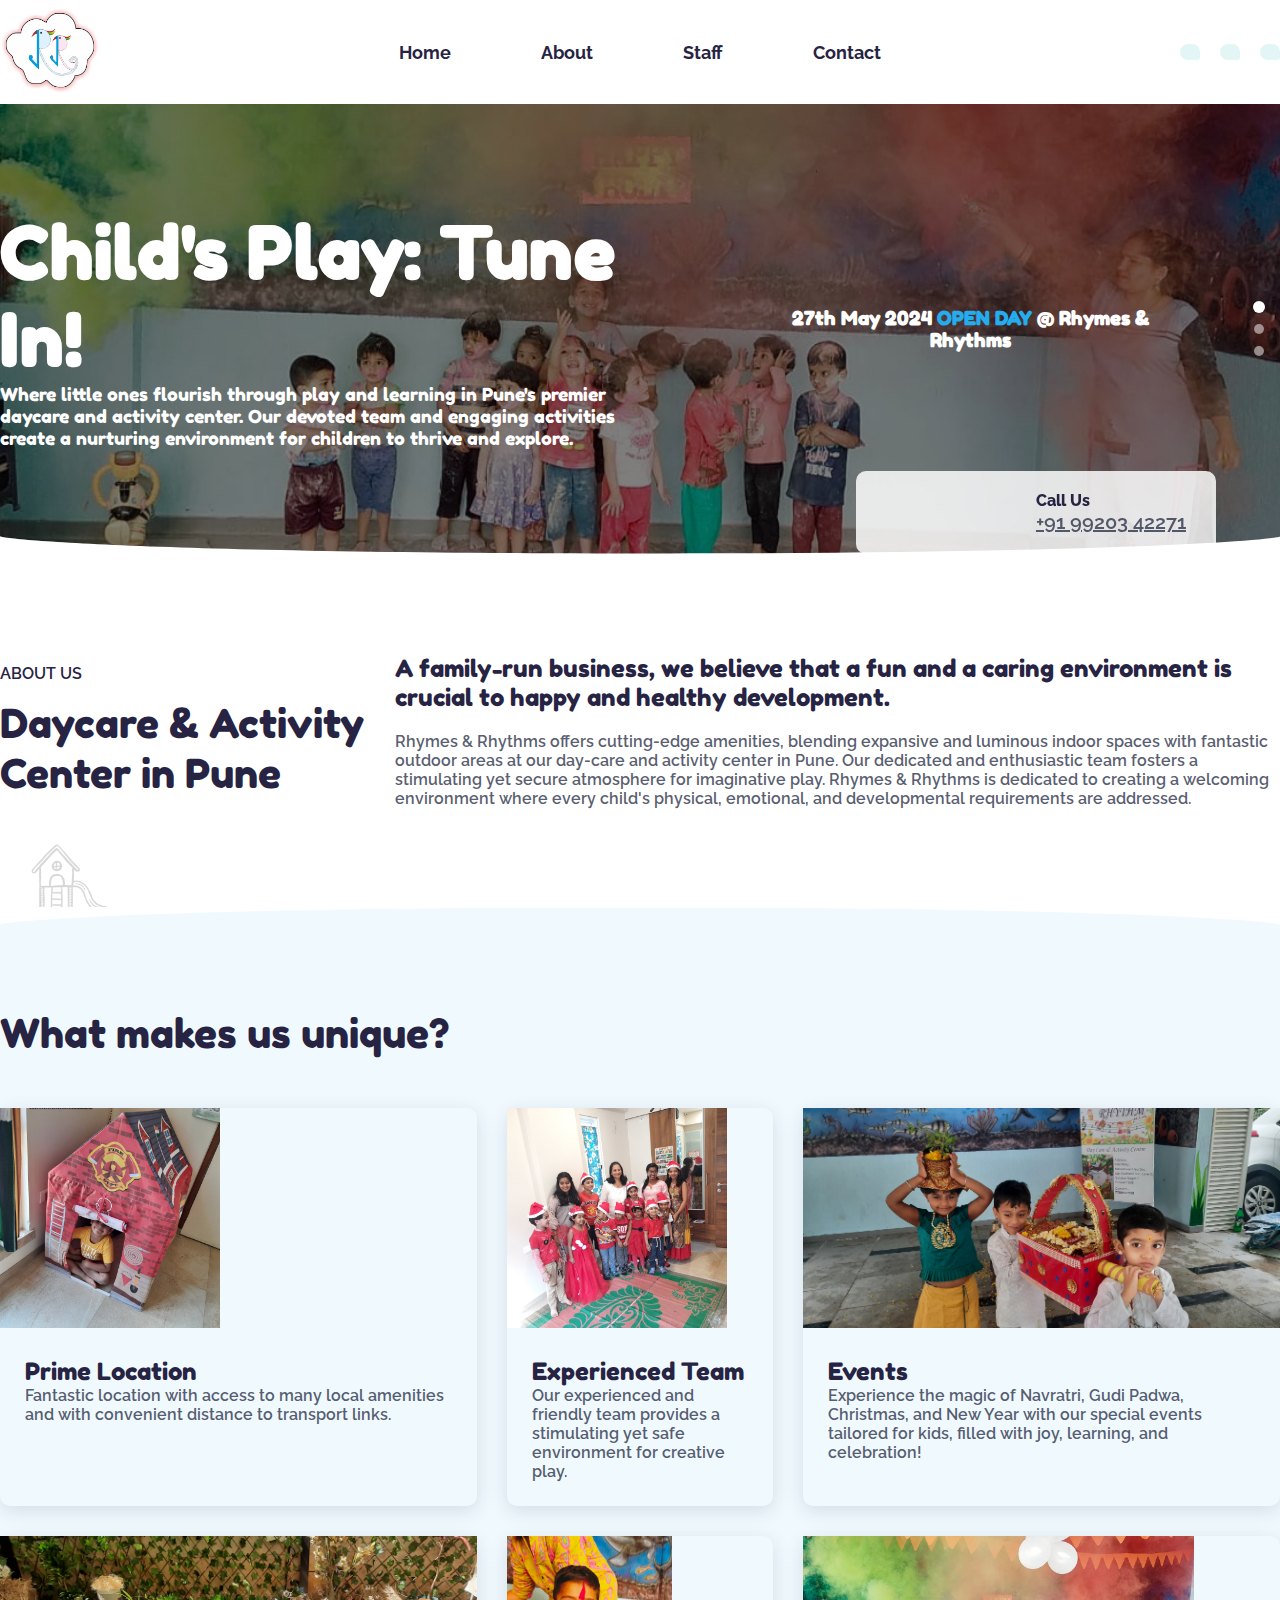
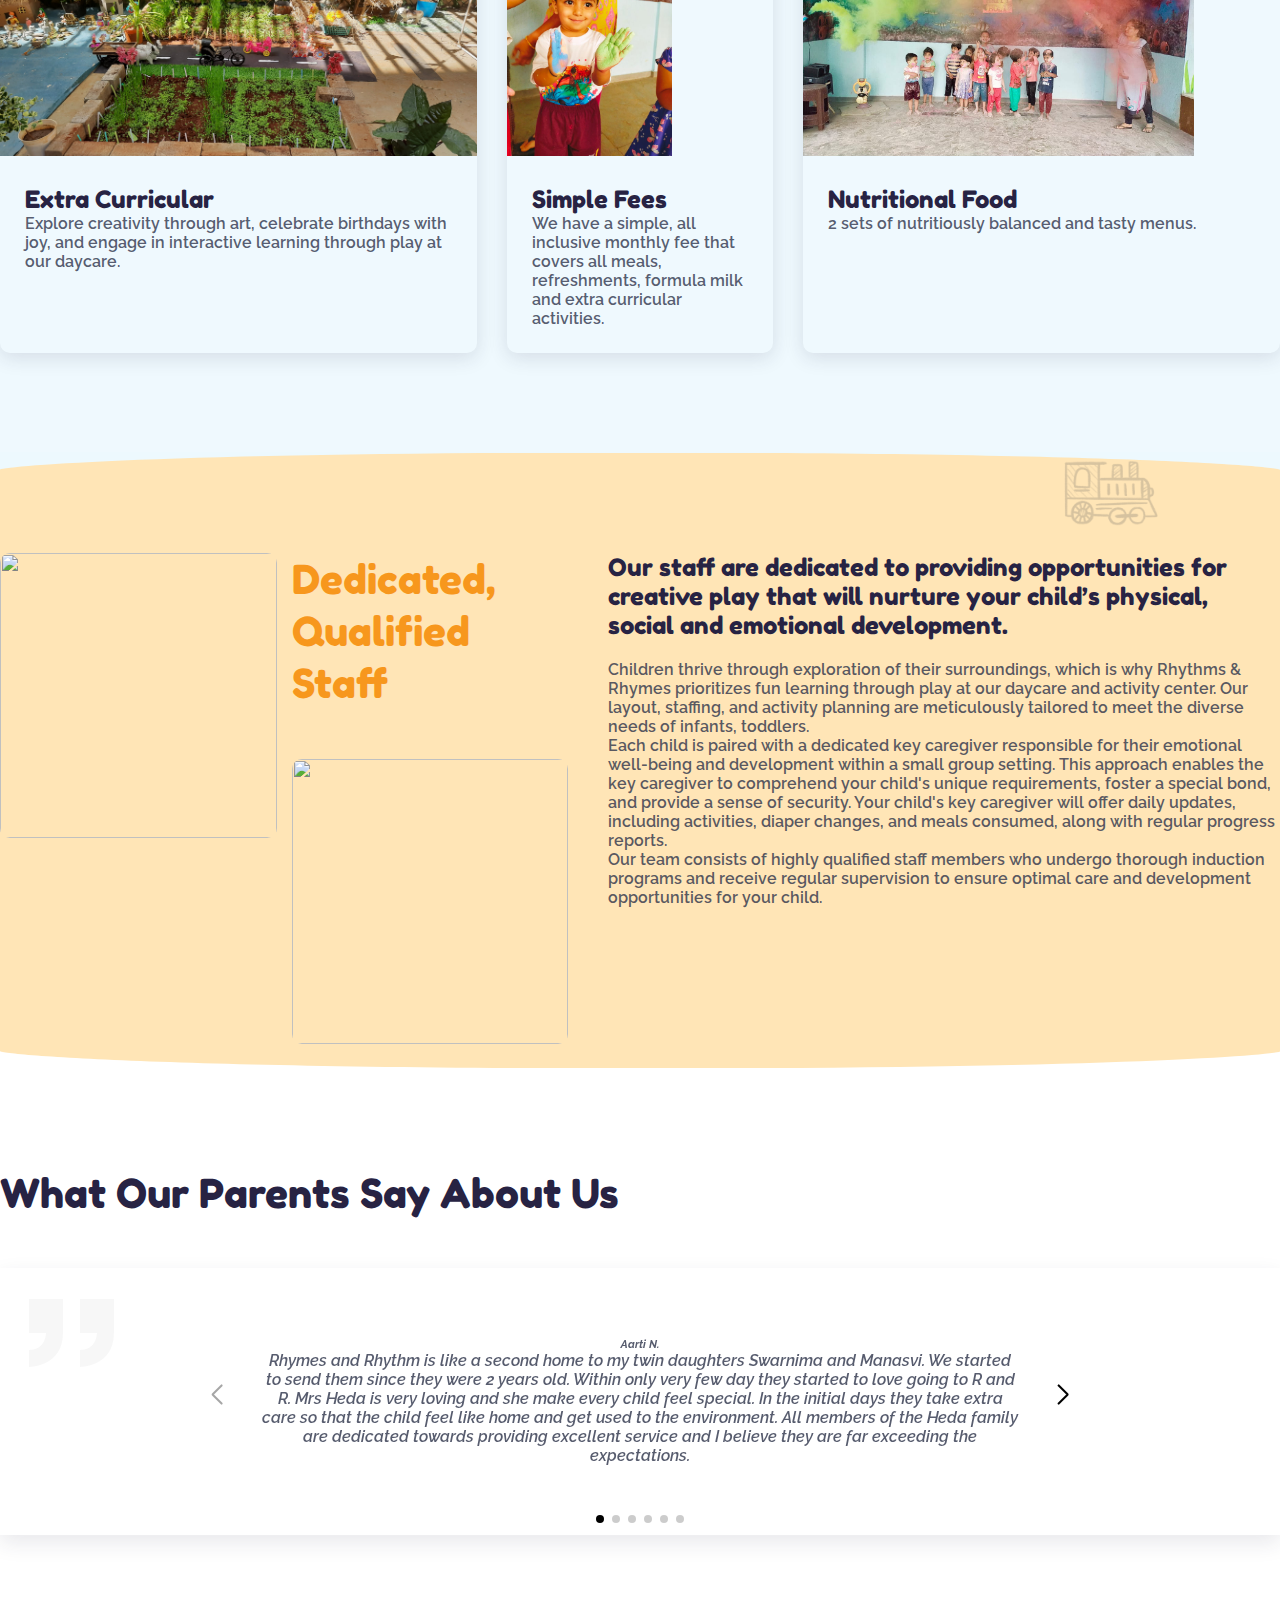
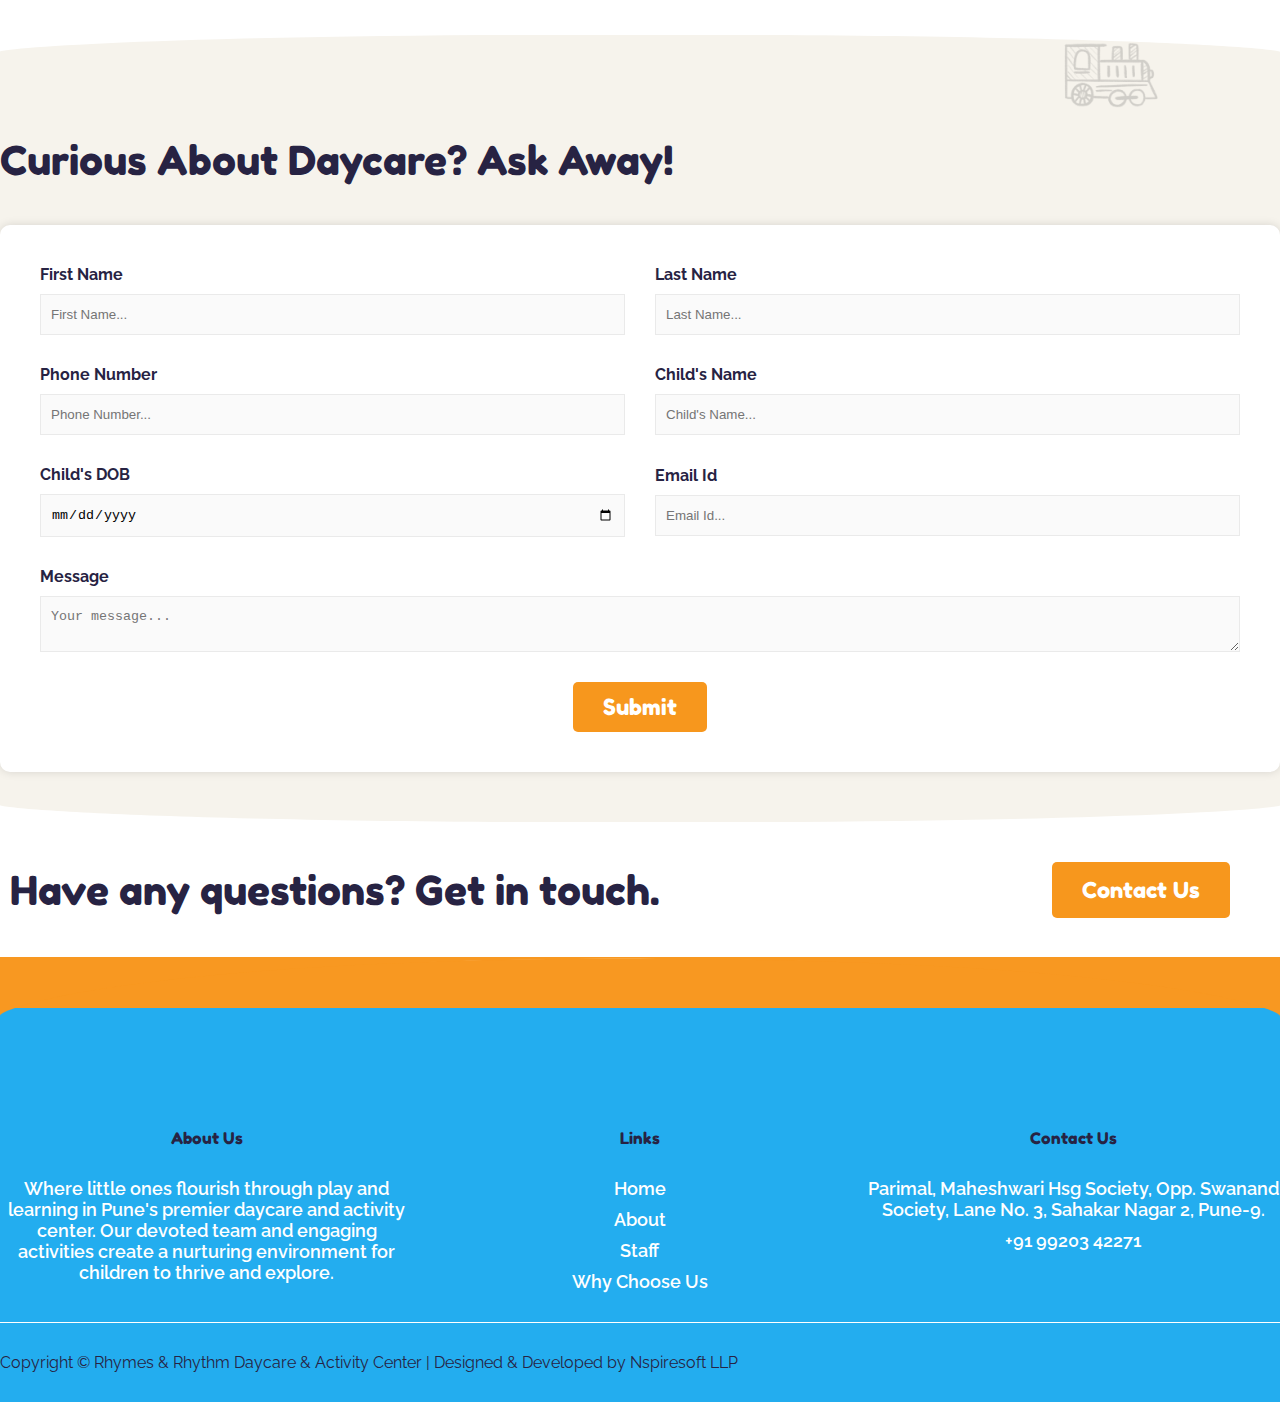
==== commit cd462f4f: "php code added" ====
--- a/index.html
+++ b/index.html
@@ -8,6 +8,7 @@
     <link rel="stylesheet" href="https://cdnjs.cloudflare.com/ajax/libs/font-awesome/6.4.2/css/all.min.css" integrity="sha512-z3gLpd7yknf1YoNbCzqRKc4qyor8gaKU1qmn+CShxbuBusANI9QpRohGBreCFkKxLhei6S9CQXFEbbKuqLg0DA==" crossorigin="anonymous" referrerpolicy="no-referrer" />
       <!-- Link Swiper's CSS -->
     <link rel="stylesheet" href="https://cdn.jsdelivr.net/npm/swiper@11/swiper-bundle.min.css" />
+    <link rel="shortcut icon" href="images/logo.ico" type="image/x-icon">
     <link rel="stylesheet" href="style.css">
     <title>Rhymes & Rhythms</title>
 </head>
@@ -24,8 +25,8 @@
                 <a href="#footer">Contact</a>
             </div>
             <div class="right__header">
-                <a href="#"><span class="fa-brands fa-facebook"></span></a>
-                <a href="#"><span class="fa-brands fa-instagram"></span></a>
+                <a href="https://www.facebook.com/rhymesandrhythmsdc/"><span class="fa-brands fa-facebook"></span></a>
+                <a href="https://www.instagram.com/rhymesandrhythmsdc/"><span class="fa-brands fa-instagram"></span></a>
                 <a href="https://wa.me/9920342271"><span class="fa-brands fa-whatsapp"></span></a>
             </div>
         </div>
@@ -52,7 +53,7 @@
                 
                 <div class="slide" style="background-image: url('images/banner2.JPG')"></div>
                 
-                <div class="slide" style="background-image: url('images/banner3.JPG');"></div>
+                <div class="slide" style="background-image: url('images/banner3.jpg');"></div>
                 
                 <div class="controls-container">
                     <div class="control"></div>
@@ -250,31 +251,40 @@
         <section class="enquiry-form__container section--lg" id="enquiry-form" >
             <div class="enquiry-form-inner container">
                 <div class="bold-heading text-center">Curious About Daycare? Ask Away!</div>
-
-                <form action="">
+                <form action="validate.php" method="post" id="contact-form">
+                    <div class="form-group">
+                        <div class="form-input">
+                            <label for="fname">First Name</label>
+                            <input type="text" name="fname" id="" placeholder="First Name...">
+                        </div>
+                        <div class="form-input">
+                            <label for="lname">Last Name</label>
+                            <input type="text" name="lname" id="" placeholder="Last Name...">
+                        </div>
+                    </div>
+                    <div class="form-group">
+                        <div class="form-input">
+                            <label for="phone">Phone Number</label>
+                            <input type="tel" name="phone" id="" placeholder="Phone Number...">
+                        </div>
+                        <div class="form-input">
+                            <label for="chname">Child's Name</label>
+                            <input type="text" name="chname" id="" placeholder="Child's Name...">
+                        </div>
+                    </div>
+                    <div class="form-group">
+                        <div class="form-input">
+                            <label for="chdob">Child's DOB</label>
+                            <input type="date" name="chdob" id="" placeholder="Child's DOB...">
+                        </div>
+                        <div class="form-input">
+                            <label for="email">Email Id</label>
+                            <input type="email" name="email" id="" placeholder="Email Id...">
+                        </div>
+                    </div>
                     <div class="form-input">
-                        <label for="fname">First Name</label>
-                        <input type="text" name="fname" id="" placeholder="First Name...">
-                    </div>
-                    <div class="form-input">
-                        <label for="lname">Last Name</label>
-                        <input type="text" name="lname" id="" placeholder="Last Name...">
-                    </div>
-                    <div class="form-input">
-                        <label for="phone">Phone Number</label>
-                        <input type="tel" name="phone" id="" placeholder="Phone Number...">
-                    </div>
-                    <div class="form-input">
-                        <label for="chname">Child's Name</label>
-                        <input type="text" name="chname" id="" placeholder="Child's Name...">
-                    </div>
-                    <div class="form-input">
-                        <label for="chdob">Child's DOB</label>
-                        <input type="date" name="chdob" id="" placeholder="Child's DOB...">
-                    </div>
-                    <div class="form-input">
-                        <label for="email">Email Id</label>
-                        <input type="email" name="email" id="" placeholder="Email Id...">
+                        <label for="message">Message</label>
+                        <textarea name="message" id="" placeholder="Your message..."></textarea>
                     </div>
                     <input type="submit" value="Submit" class="submit-btn">
                 </form>
--- a/style.css
+++ b/style.css
@@ -507,9 +507,16 @@
     padding: 40px;
     border-radius: 10px;
     margin-top: 40px;
+    display: flex;
+    flex-direction: column;
+    gap: 30px;
+}
+
+.enquiry-form-inner .form-group{
     display: grid;
     grid-template-columns: repeat(2,1fr);
     gap: 30px;
+    align-items: center;
 }
 
 .enquiry-form-inner .form-input {
@@ -522,13 +529,13 @@
     font-weight: 700;
 }
 
-.enquiry-form-inner .form-input input {
+.enquiry-form-inner .form-input input, .enquiry-form-inner .form-input textarea {
     padding: 12px 10px;
     border: 1px solid #eaeaea;
     background-color: #fafafa;
 }
 
-.enquiry-form-inner .form-input input:focus{
+.enquiry-form-inner .form-input input:focus, .enquiry-form-inner .form-input textarea:focus{
     outline: none;
     border: 2px solid #eaeaea;
 }
@@ -538,13 +545,13 @@
     background-color: #F7971D;
     border-radius: 5px;
     font-size: 22px;
-    padding: 15px 30px;
-    float: inline-end;
+    padding: 12px 30px;
     font-family: 'HeadingFont';
     font-weight: 400;
     border: none;
+    display: flex;
     width: max-content;
-    text-align: center;
+    margin: 0 auto;
 }
 
 /* ENQUIRY FORM CSS END */
@@ -680,10 +687,14 @@
         font-size: 24px;
     }
 
-    .slider-container .slider-content, .about-inner, .why-choose-cards, .staff-inner, .contact-banner-inner, .footer-content .container, .enquiry-form-inner form{
+    .slider-container .slider-content, .about-inner, .why-choose-cards, .staff-inner, .contact-banner-inner, .footer-content .container, .enquiry-form-inner .form-group{
         grid-template-columns: repeat(1,1fr);
         gap: 20px;
         text-align: center;
+    }
+
+    .enquiry-form-inner form {
+        padding: 25px;
     }
 
     .left-content{
